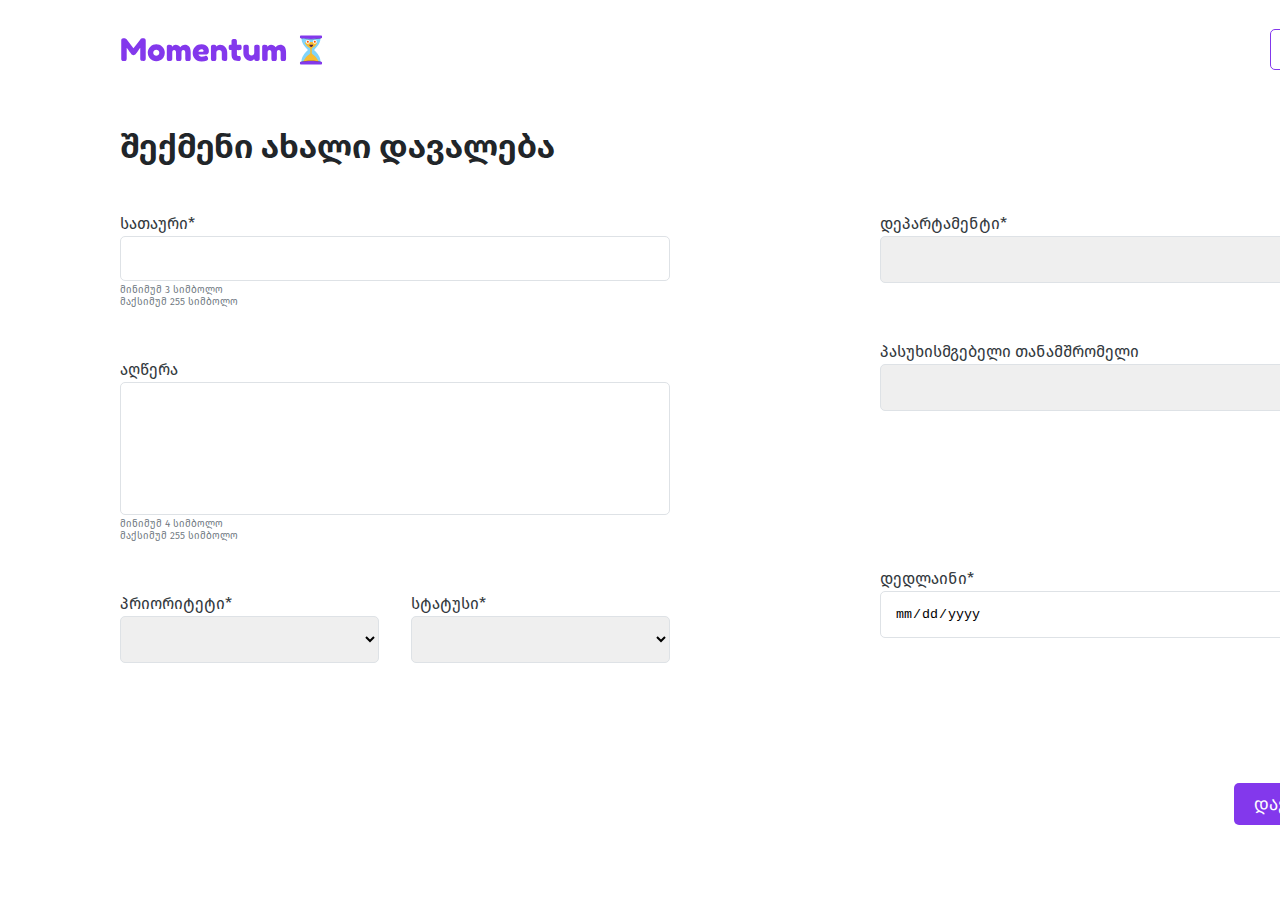
==== add-tasks.html @ 21a6256e "feat: created add tasks form" ====
<!DOCTYPE html>
<html lang="en">
  <head>
    <meta charset="UTF-8" />
    <meta name="viewport" content="width=device-width, initial-scale=1.0" />
    <link rel="stylesheet" href="/css/general.css" />
    <link rel="stylesheet" href="/css/styles.css" />
    <title>Momentum</title>
  </head>
  <body>
    <div class="modal-overlay hide">
      <dialog class="modal" open>
        <img
          class="modal-cancel-svg modal-cancel"
          src="/assets/Cancel.svg"
          alt="close modal button"
        />
        <form class="modal-form">
          <div class="modal-content">
            <h1 class="modal-header">თანამშრომლის დამატება</h1>
            <div class="modal-row">
              <div class="modal-col">
                <label for="name"> სახელი* </label>
                <input type="text" id="name" name="name" required />

                <ul class="requirements">
                  <li class="name-min">
                    <span class="check name-min">&#10003;</span> მინიმუმ 2
                    სიმბოლო
                  </li>
                  <li class="name-max">
                    <span class="check name-max">&#10003;</span>
                    მაქსიმუმ 255 სიმბოლო
                  </li>
                  <li class="name-letters">
                    <span class="check name-letters">&#10003; </span>
                    შეიცავს მხოლოდ ასოებს
                  </li>
                </ul>
              </div>
              <div class="modal-col">
                <label for="surname"> გვარი* </label>
                <input type="text" id="surname" name="surname" required />
                <ul class="requirements">
                  <li class="surname-min">
                    <span class="check surname-min">&#10003;</span> მინიმუმ 2
                    სიმბოლო
                  </li>
                  <li class="surname-max">
                    <span class="check surname-max">&#10003; </span>
                    მაქსიმუმ 255 სიმბოლო
                  </li>
                  <li class="surname-letters">
                    <span class="check surname-letters">&#10003; </span>
                    შეიცავს მხოლოდ ასოებს
                  </li>
                </ul>
              </div>
            </div>
            <div class="modal-col modal-img-div">
              <p>ავატარი*</p>
              <div class="form-img-box">
                <div class="upload-box">
                  <label for="avatar" class="avatar-label">
                    <img src="/assets/gallery-export.svg" alt="form avatar" />
                    <p>ატვირთე ფოტო</p>
                  </label>
                  <input
                    type="file"
                    id="avatar"
                    name="avatar"
                    class="file-input"
                    accept="image/*"
                    required
                  />
                  <p id="imgError">ფაილის ზომა უნდა იყოს მაქსიმუმ 600KB.</p>
                </div>
                <div class="preview-box">
                  <img
                    src=""
                    alt="Avatar preview"
                    id="avatarPreview"
                    class="avatar"
                  />
                  <img
                    src="/assets/delete_img.svg"
                    alt="delete image icon"
                    id="deleteImg"
                  />
                </div>
              </div>
            </div>
            <div class="modal-col">
              <label for="department">დეპარტამენტი*</label>
              <select id="department" name="department" required>
                <option disabled selected value></option>
              </select>
            </div>
          </div>
          <div class="modal-row modal-btns">
            <button class="modal-cancel white-btn">გაუქმება</button>
            <button class="modal-add purple-btn" type="submit">
              დაამატე თანამშრომელი
            </button>
          </div>
        </form>
      </dialog>
    </div>
    <header>
      <img src="/assets/logo.svg" alt="Momentum logo" />
      <nav class="navbar">
        <ul class="nav-list">
          <li>
            <a href="#" class="nav-link white-btn" id="open-modal"
              >თანამშრომლის შექმნა</a
            >
          </li>
          <li>
            <a href="#" class="nav-link cta-link purple-btn"
              ><img
                src="assets/add.svg"
                alt="Add Icon"
                width="20"
                height="20"
              />შექმენი ახალი დავალება</a
            >
          </li>
        </ul>
      </nav>
    </header>

    <main class="container">
      <h1>შექმენი ახალი დავალება</h1>
      <div class="add-tasks-container">
        <form class="addTasks-form">
          <div class="addTasks-main-col">
            <div class="addTasks-col">
              <label for="title"> სათაური* </label>
              <input type="text" id="title" name="title" required />

              <ul class="requirements">
                <li class="title-min">
                 მინიმუმ 3 სიმბოლო
                </li>
                <li class="title-max">
                  მაქსიმუმ 255 სიმბოლო
                </li>
              </ul>
            </div>

            <div class="addTasks-col">
              <label for="description"> აღწერა</label>

              <textarea class="addTasks-description" name="description" id="description"></textarea>

              <ul class="requirements">
                <li class="description-min">
                  მინიმუმ 4 სიმბოლო
                </li>
                <li class="description-max">
                  მაქსიმუმ 255 სიმბოლო
                </li>
              </ul>
            </div>

            <div class="addTasks-row">
              <div class="addTasks-col">
                <label for="priority"> პრიორიტეტი*</label>

                <select name="priority" id="taskPriority" required></select>
              </div>

              <div class="addTasks-col">
                <label for="status"> სტატუსი*</label>

                <select name="status" id="status" required></select>
              </div>
            </div>
          </div>

          <div class="addTasks-second-col">
            <div class="addTasks-col department-div">
              <label for="department"> დეპარტამენტი*</label>

              <select name="department" id="tasksDepartment" required></select>
            </div>

            <div class="addTasks-col employee-div">
              <label for="employee"> პასუხისმგებელი თანამშრომელი</label>

              <select name="employee" id="employee" required></select>
            </div>

            <div class="addTasks-col">
              <div class="addTasks-col deadline-div">
                <label for="deadline"> დედლაინი*</label>

                <input type="date" name="deadline" id="deadline" required></input>
              </div>
            </div>

            <div class="addTasks-button-box">
              <button class="addTask-btn purple-btn" type="submit">
                დავალების შექმნა
              </button>
            </div>
          </div>
        </form>
      </div>
    </main>
    <script src="/script.js"></script>
  </body>
</html>
---- css/general.css ----
@font-face {
  font-family: "firaGO";
  src: url("/fonts/FiraGO-Book.otf") format("opentype");
  font-weight: 350;
  font-style: normal;
}

@font-face {
  font-family: "firaGO";
  src: url("/fonts/FiraGO-Regular.otf") format("opentype");
  font-weight: 400;
  font-style: normal;
}

@font-face {
  font-family: "firaGO";
  src: url("/fonts/FiraGO-Medium.otf") format("opentype");
  font-weight: 500;
  font-style: normal;
}

@font-face {
  font-family: "firaGO";
  src: url("/fonts/FiraGO-SemiBold.otf") format("opentype");
  font-weight: 600;
  font-style: normal;
}

*,
*::after,
*::before {
  box-sizing: border-box;
  margin: 0;
  padding: 0;
}
html {
  font-size: 62.5%; /* 1 rem = 10px */
  width: 192rem; /* 1920px */
  scroll-behavior: smooth;
}
body {
  width: 100%;
  line-height: 1;
  font-weight: 400;
  font-family: "FiraGO", sans-serif;
  color: #212529;
  overflow-x: hidden;
  background-color: #fff;
}

h1 {
  font-weight: 600;
  font-size: 3.4rem;
  margin-bottom: 5.2rem;
}

h2 {
  font-size: 1.5rem;
  font-weight: 500;
  margin-bottom: 1.2rem;
}
a {
  color: inherit;
  text-decoration: none;
}
ul,
ol {
  list-style: none;
}
img {
  max-width: 100%;
  height: auto;
}

.grid {
  display: grid;
  column-gap: 5.2rem;
}

.grid--4-cols {
  grid-template-columns: repeat(4, 1fr);
}

.purple-btn {
  background-color: #8338ec;
  color: #fff;
}

.purple-btn:hover {
  background-color: #b588f4;
}

.white-btn {
  border: 1px solid #8338ec;
}

.white-btn:hover {
  border-color: #b588f4;
}

.hide {
  display: none !important;
}
---- css/styles.css ----
/* HEADER */
header {
  display: flex;
  justify-content: space-between;
  align-items: center;
  padding: 3rem 12rem;
}

.nav-list {
  display: flex;
  align-items: center;
  font-size: 1.6rem;
  line-height: 1.6;
  gap: 4rem;
}

.nav-link {
  border-radius: 5px;
  padding: 1rem 2rem;
  transition: all 0.3s ease;
}

.cta-link {
  display: flex;
  justify-content: center;
  padding: 0.7rem 2rem;
  align-items: center;
  gap: 4px;
}

.cta-link:hover {
  background-color: #b588f4;
}

/* MAIN SECTION */
.container {
  padding: 3rem 12rem;
}

/* filters */

.filter-container {
  margin-bottom: 7.9rem;
}

.filter-links {
  display: flex;
  width: max-content;
  border: 1px dotted #dee2e6;
  border-radius: 10px;
  font-size: 1.6rem;
  gap: 4.5rem;
}

.filter-link {
  padding: 1rem 1.8rem;
}

.filter-link img {
  margin-left: 8px;
}

.filters {
  display: flex;
  flex-direction: column;
  gap: 2.5rem;

  position: absolute;
  top: 288px;
  left: 118px;
  width: 688px;
  max-height: max-content;

  font-size: 16px;
  padding: 4rem 3rem 2rem 3rem;
  border: 0.5px solid #8338ec;
  background-color: #fff;
  border-radius: 10px;
  z-index: 100;
}

.filtration-links {
  display: flex;
  flex-direction: column;
  overflow: auto;
  max-height: 16rem;
  gap: 2.2rem;
}
.filtration-links li {
  display: flex;
  align-items: center;
  gap: 1.5rem;
}

.filtration-links img {
  cursor: pointer;
}

.filter-content {
  display: flex;
  align-items: center;
  gap: 1rem;
}

.filter-avatar {
  width: 28px;
  max-height: 28px;
  border-radius: 50%;
}

.filter-btn {
  width: 155px;
  align-self: flex-end;
  font-size: 16px;
  border: none;
  border-radius: 2rem;
  padding: 8px 2rem;
  cursor: pointer;
}
/* statuses */

.status-column {
  display: flex;
  flex-direction: column;
  gap: 3rem;
}

.status-title {
  font-weight: 500;
  font-size: 2rem;
  padding: 15px 0;
  border-radius: 10px;
  color: #fff;
  text-align: center;
}

.status-0 {
  background-color: #f7bc30;
}

.status-1 {
  background-color: #fb5607;
}

.status-2 {
  background-color: #ff006e;
}

.status-3 {
  background-color: #3a86ff;
}

/* tasks */

.card {
  display: flex;
  flex-direction: column;
  gap: 2.8rem;
  padding: 2rem;
  border-radius: 1.5rem;
  font-size: 14px;
}

.task-details {
  display: flex;
  align-items: center;
  justify-content: space-between;
  font-size: 12px;
}

.content {
  margin: 0 3rem;
}

.tags {
  display: flex;
  align-items: center;
  gap: 1rem;
}

.comments,
.priority {
  display: flex;
  align-items: center;
  gap: 4px;
}

.priority {
  padding: 4px;
  border-radius: 5px;
}

.department {
  width: 88px;
  background-color: #ff66a8;
  color: #fff;
  padding: 5px 9px;
  border-radius: 15px;
  white-space: nowrap;
  overflow: hidden;
  text-overflow: ellipsis;
}

.avatar {
  border-radius: 50%;
}

/* MODAL  */
.modal-overlay {
  z-index: 999;
  position: fixed;
  display: flex;
  top: 0;
  left: 0;
  width: 100%;
  height: 100%;
  background: rgba(13, 15, 16, 0.15);
  backdrop-filter: blur(4px);
}
.modal {
  position: fixed;
  top: 50%;
  left: 50%;
  transform: translate(-50%, -50%);
  width: 100%;
  max-width: 91.3rem;
  border: none;
  outline: none;
  border-radius: 1rem;
  background-color: #fff;
  padding: 4rem 5rem 6rem 5rem;
  box-shadow: 0 3rem 5rem rgba(0, 0, 0, 0.2);

  z-index: 1000;
}

.modal-cancel-svg {
  float: right;
  cursor: pointer;
}

.modal-content {
  display: flex;
  flex-direction: column;
  gap: 4.5rem;
  color: #343a40;
  font-size: 1.4rem;
  margin-bottom: 2.5rem;
  margin-top: 9rem;
}

.modal-content input,
.modal-content select {
  padding: 1rem;
  border-radius: 6px;
  border: 2px solid #ced4da;
}

.modal-content select {
  width: 50%;
  justify-self: start;
}

.modal-header {
  text-align: center;
  color: #212529;
  font-size: 3.2rem;
  font-weight: 500;
}
.modal-row {
  display: flex;
  gap: 4.5rem;
}

.modal-col {
  display: flex;
  flex-direction: column;
  flex: 1;
  gap: 6px;
}

.requirements {
  font-size: 1rem;
  font-weight: 350;
}

.check {
  color: #6c757d;
  font-size: 1.6rem;
  font-weight: 600;
}

.form-img-box {
  display: flex;
  justify-content: center;
  align-items: center;
  text-align: center;
  height: 12rem;
  border-radius: 8px;
  border: 2px dashed #ced4da;
}

.avatar-label {
  cursor: pointer;
}

.file-input {
  position: absolute;
  top: 0;
  left: 0;
  opacity: 0;
}

.modal-btns {
  float: right;
  gap: 2.2rem;
}

.modal-cancel {
  font-size: 1.6rem;
  border-radius: 5px;
  padding: 1rem 1.6rem;
  cursor: pointer;
}

.modal-add {
  border: none;
  font-size: 1.8rem;
  border-radius: 5px;
  padding: 0.5rem 2rem;
  cursor: pointer;
}

.preview-box {
  display: none;
  flex-direction: column;
  align-items: center;
  position: relative;
}

#imgError {
  color: red;
  display: none;
  margin-top: 2rem;
}

#avatarPreview {
  width: 8.8rem;
  max-height: 8.8rem;
}

#deleteImg {
  position: absolute;
  bottom: 0;
  right: 0;
  cursor: pointer;
}

/* ADD TASKS */

.addTasks-form {
  display: grid;
  grid-template-columns: repeat(2, 1fr);
  column-gap: 16.1rem;

  font-size: 1.6rem;
  color: #343a40;
}

.addTasks-form .requirements {
  display: flex;
  flex-direction: column;
  font-weight: 350;
  font-size: 1rem;
  color: #6c757d;
  gap: 2px;
}

.addTasks-row {
  display: flex;
  gap: 3.2rem;
}

.addTasks-main-col {
  width: 55rem;
  display: flex;
  flex-direction: column;
  gap: 5.5rem;
}

.addTasks-col {
  width: 55rem;
  display: flex;
  flex-direction: column;
  gap: 4px;
}

.addTasks-second-col {
  margin-right: 37rem;
  width: 55rem;
  display: flex;
  flex-direction: column;
}

.department-div {
  margin-bottom: 6.1rem;
}

.employee-div {
  margin-bottom: 16rem;
}

.addTasks-form input,
.addTasks-form select,
.addTasks-form textarea {
  border-radius: 5px;
  outline: none;
  border: 1px solid #dee2e6;
  padding: 14px;
}

.addTasks-form input:focus,
.addTasks-form select:focus,
.addTasks-form textarea:focus {
  border: 1px solid #8338ec;
}

.addTasks-description {
  width: 55rem;
  height: 13.3rem;
  resize: none;
}
.addTasks-button-box {
  display: flex;
  justify-content: flex-end;
  margin-top: 14.5rem;
}

.addTask-btn {
  border: none;
  font-size: 1.8rem;
  border-radius: 5px;
  padding: 1rem 2rem;
  cursor: pointer;
}
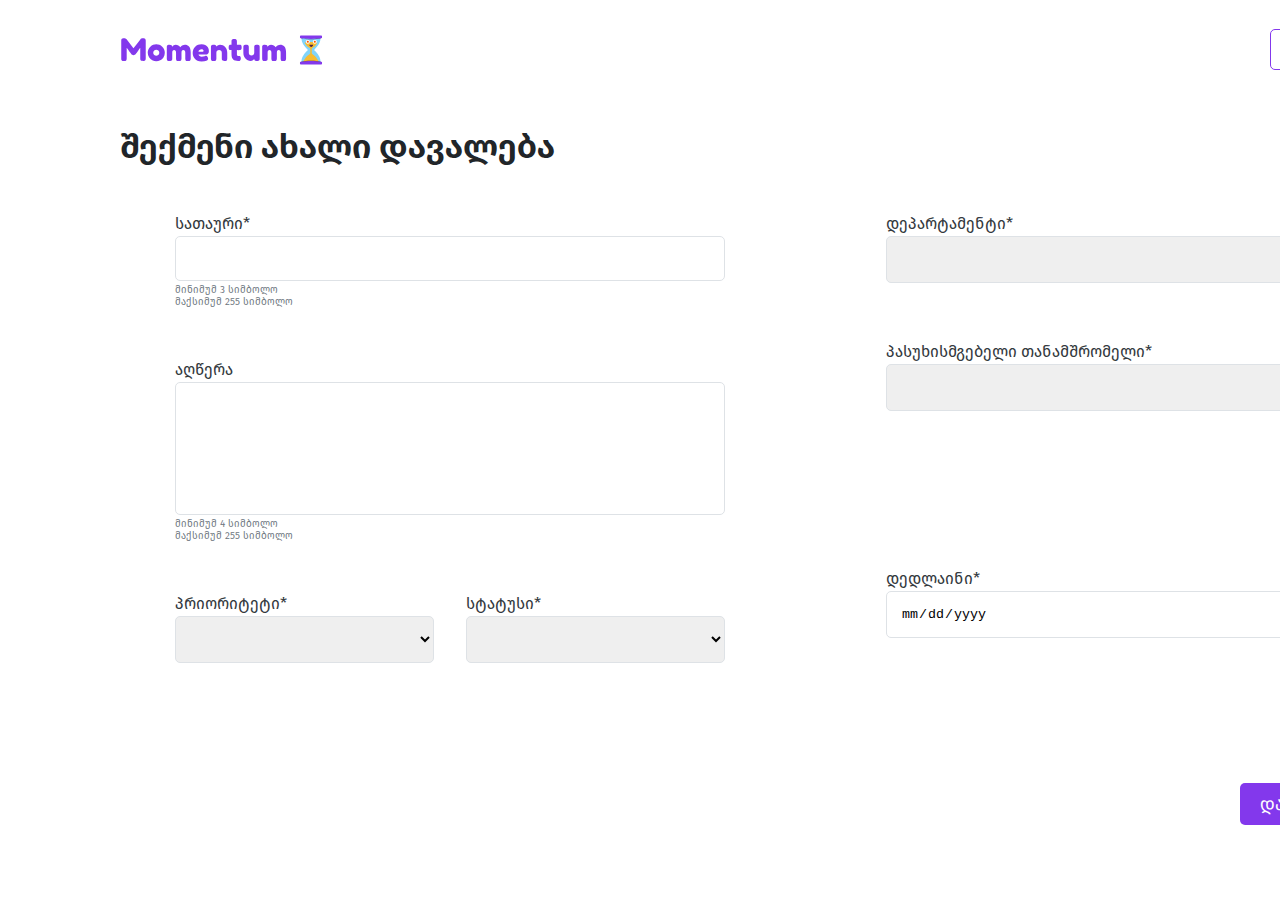
==== commit 69f2ba39: "feat: loaded employees in add task form" ====
--- a/add-tasks.html
+++ b/add-tasks.html
@@ -186,7 +186,7 @@
             </div>
 
             <div class="addTasks-col employee-div">
-              <label for="employee"> პასუხისმგებელი თანამშრომელი</label>
+              <label for="employee"> პასუხისმგებელი თანამშრომელი*</label>
 
               <select name="employee" id="employee" required></select>
             </div>
--- a/css/styles.css
+++ b/css/styles.css
@@ -386,6 +386,7 @@
   display: flex;
   flex-direction: column;
   gap: 5.5rem;
+  margin-left: 5.5rem;
 }
 
 .addTasks-col {
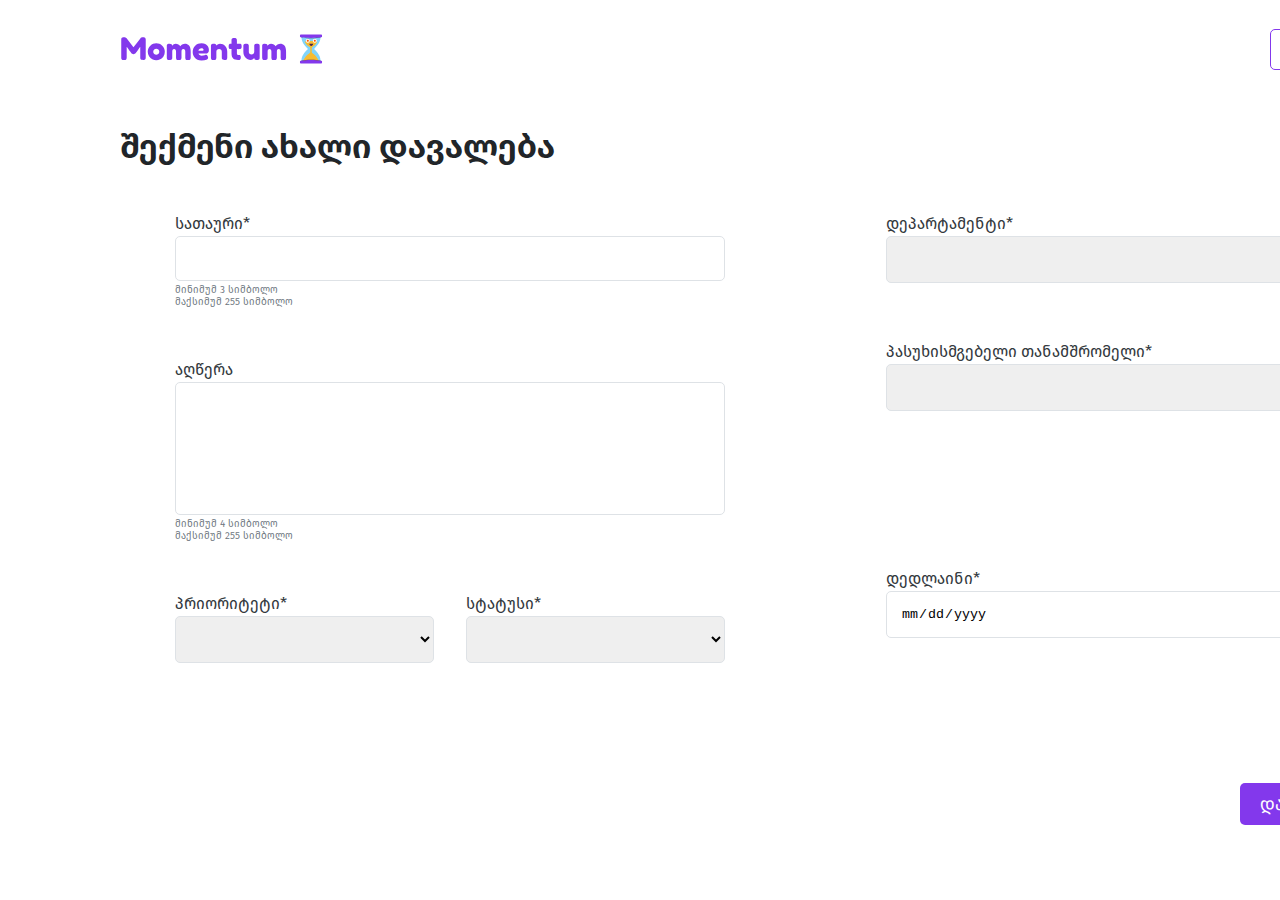
==== commit ed1d8c93: "feat: validating title and description" ====
--- a/add-tasks.html
+++ b/add-tasks.html
@@ -107,7 +107,7 @@
       </dialog>
     </div>
     <header>
-      <img src="/assets/logo.svg" alt="Momentum logo" />
+     <a href="/"><img src="/assets/logo.svg" alt="Momentum logo"/></a>
       <nav class="navbar">
         <ul class="nav-list">
           <li>
--- a/css/general.css
+++ b/css/general.css
@@ -72,6 +72,11 @@
   height: auto;
 }
 
+button,
+select {
+  cursor: pointer;
+}
+
 .grid {
   display: grid;
   column-gap: 5.2rem;
--- a/css/styles.css
+++ b/css/styles.css
@@ -115,7 +115,6 @@
   border: none;
   border-radius: 2rem;
   padding: 8px 2rem;
-  cursor: pointer;
 }
 /* statuses */
 
@@ -442,5 +441,4 @@
   font-size: 1.8rem;
   border-radius: 5px;
   padding: 1rem 2rem;
-  cursor: pointer;
-}
+}
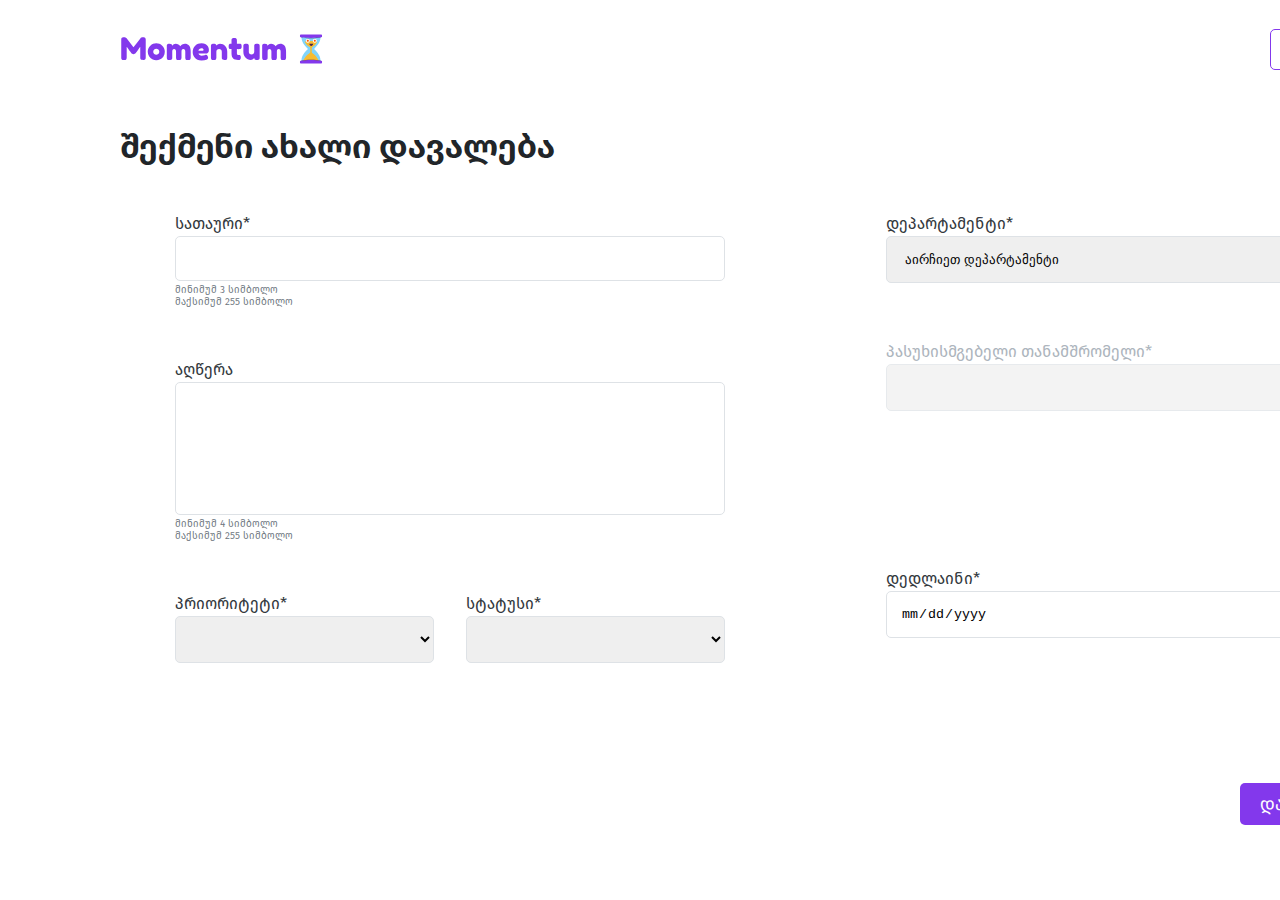
==== commit d197c460: "feat: returning employees in tasks form based on selected department" ====
--- a/add-tasks.html
+++ b/add-tasks.html
@@ -165,9 +165,9 @@
 
             <div class="addTasks-row">
               <div class="addTasks-col">
-                <label for="priority"> პრიორიტეტი*</label>
-
-                <select name="priority" id="taskPriority" required></select>
+                <label for="taskPriority"> პრიორიტეტი*</label>
+
+                <select name="taskPriority" id="taskPriority" required></select>
               </div>
 
               <div class="addTasks-col">
@@ -180,15 +180,17 @@
 
           <div class="addTasks-second-col">
             <div class="addTasks-col department-div">
-              <label for="department"> დეპარტამენტი*</label>
-
-              <select name="department" id="tasksDepartment" required></select>
+              <label for="tasksDepartment"> დეპარტამენტი*</label>
+
+              <select name="tasksDepartment" id="tasksDepartment" required>
+                <option selected disabled value>აირჩიეთ დეპარტამენტი</option>
+              </select>
             </div>
 
             <div class="addTasks-col employee-div">
-              <label for="employee"> პასუხისმგებელი თანამშრომელი*</label>
-
-              <select name="employee" id="employee" required></select>
+              <label for="employee" class="employee_text"> პასუხისმგებელი თანამშრომელი*</label>
+
+              <select name="employee" id="employee" required disabled></select>
             </div>
 
             <div class="addTasks-col">
--- a/css/styles.css
+++ b/css/styles.css
@@ -430,6 +430,10 @@
   height: 13.3rem;
   resize: none;
 }
+
+.employee_text {
+  color: #adb5bd;
+}
 .addTasks-button-box {
   display: flex;
   justify-content: flex-end;
